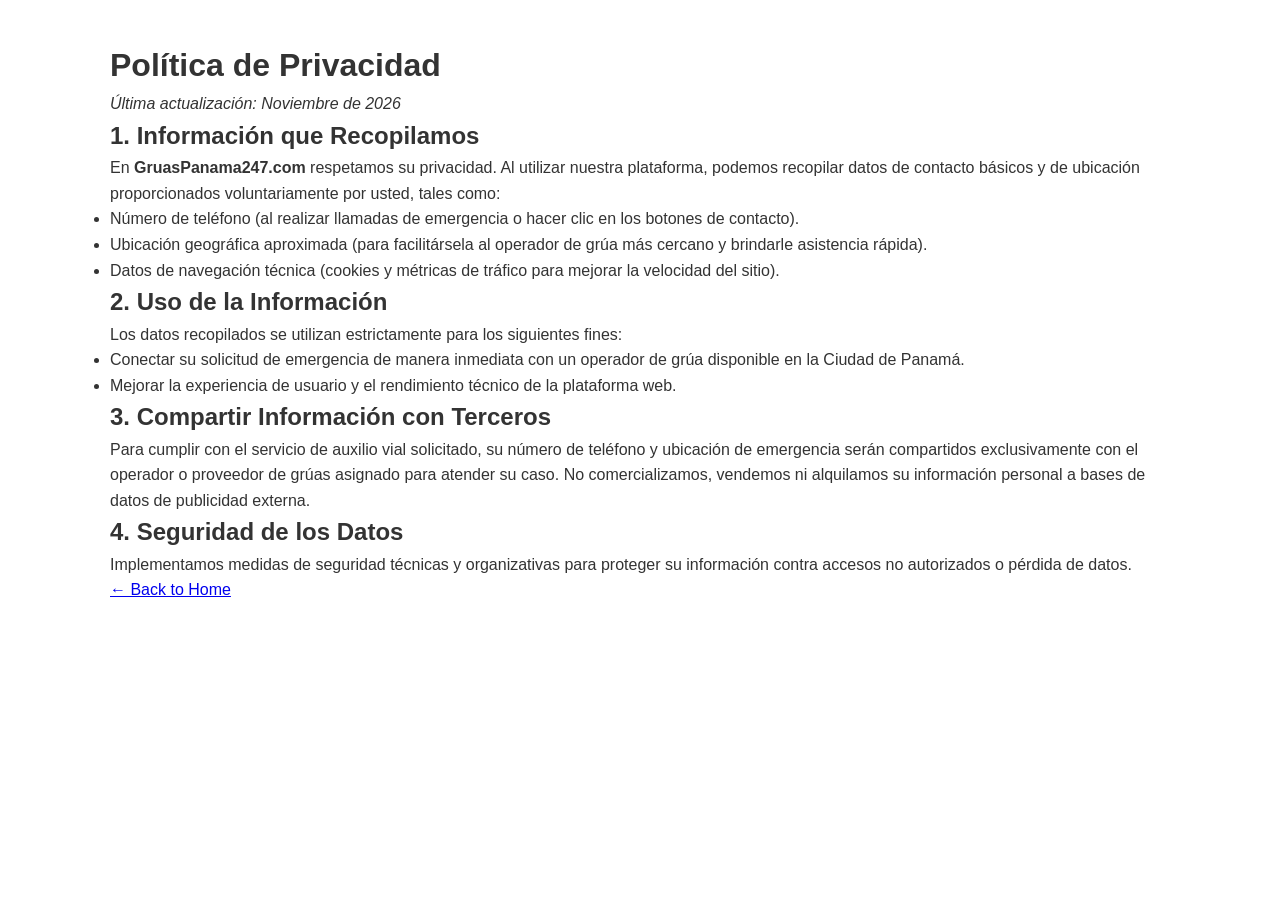
==== privacidad.html @ 0bf4a70d "index" ====
<!DOCTYPE html>
<html lang="es">
<head>
    <meta charset="UTF-8">
    <meta name="viewport" content="width=device-width, initial-scale=1.0">
    <title>Política de Privacidad | Grúas Panamá 24/7</title>
    <link rel="stylesheet" href="styles.css">
</head>
<body>
    <main class="container" style="padding: 40px 20px;">
        <h1>Política de Privacidad</h1>
        <p><em>Última actualización: Noviembre de 2026</em></p>

        <h2>1. Información que Recopilamos</h2>
        <p>En <strong>GruasPanama247.com</strong> respetamos su privacidad. Al utilizar nuestra plataforma, podemos recopilar datos de contacto básicos y de ubicación proporcionados voluntariamente por usted, tales como:</p>
        <ul>
            <li>Número de teléfono (al realizar llamadas de emergencia o hacer clic en los botones de contacto).</li>
            <li>Ubicación geográfica aproximada (para facilitársela al operador de grúa más cercano y brindarle asistencia rápida).</li>
            <li>Datos de navegación técnica (cookies y métricas de tráfico para mejorar la velocidad del sitio).</li>
        </ul>

        <h2>2. Uso de la Información</h2>
        <p>Los datos recopilados se utilizan estrictamente para los siguientes fines:</p>
        <ul>
            <li>Conectar su solicitud de emergencia de manera inmediata con un operador de grúa disponible en la Ciudad de Panamá.</li>
            <li>Mejorar la experiencia de usuario y el rendimiento técnico de la plataforma web.</li>
        </ul>

        <h2>3. Compartir Información con Terceros</h2>
        <p>Para cumplir con el servicio de auxilio vial solicitado, su número de teléfono y ubicación de emergencia serán compartidos exclusivamente con el operador o proveedor de grúas asignado para atender su caso. No comercializamos, vendemos ni alquilamos su información personal a bases de datos de publicidad externa.</p>

        <h2>4. Seguridad de los Datos</h2>
        <p>Implementamos medidas de seguridad técnicas y organizativas para proteger su información contra accesos no autorizados o pérdida de datos.</p>

        <a href="index.html" class="back-link">&larr; Back to Home</a>
    </main>
</body>
</html>
---- styles.css ----
:root {
    --primary: #111111;
    --accent: #E31B23;
    --accent-hover: #b51218;
    --bg-light: #F8F9FA;
    --text-main: #333333;
    --white: #FFFFFF;
}

* {
    box-sizing: border-box;
    margin: 0;
    padding: 0;
}

body {
    font-family: 'Inter', sans-serif;
    color: var(--text-main);
    background-color: var(--white);
    line-height: 1.6;
    padding-bottom: 70px; /* Espacio para el botón flotante en móvil */
}

.container {
    width: 100%;
    max-width: 1100px;
    margin: 0 auto;
    padding: 0 20px;
}

/* Header */
.header {
    background: var(--primary);
    color: var(--white);
    padding: 15px 0;
    position: sticky;
    top: 0;
    z-index: 100;
}

.header-content {
    display: flex;
    justify-content: space-between;
    align-items: center;
}

.logo {
    font-weight: 800;
    font-size: 1.2rem;
}

.highlight {
    color: var(--accent);
}

.top-call-btn {
    background-color: var(--accent);
    color: var(--white);
    padding: 8px 14px;
    border-radius: 4px;
    text-decoration: none;
    font-weight: 600;
    font-size: 0.9rem;
}

/* Hero Section */
.hero {
    background: linear-gradient(135deg, #111111 0%, #222222 100%);
    color: var(--white);
    padding: 50px 0;
}

.hero-container {
    display: grid;
    grid-template-columns: 1fr;
    gap: 30px;
}

.badge {
    background-color: rgba(227, 27, 35, 0.2);
    color: #ff4d55;
    padding: 6px 12px;
    border-radius: 20px;
    font-size: 0.85rem;
    font-weight: 600;
    display: inline-block;
    margin-bottom: 15px;
}

.hero-text h1 {
    font-size: 2rem;
    line-height: 1.2;
    margin-bottom: 15px;
}

.hero-text p {
    font-size: 1rem;
    color: #cccccc;
    margin-bottom: 25px;
}

.hero-cta {
    display: flex;
    flex-direction: column;
    gap: 10px;
}

.btn-primary {
    background-color: var(--accent);
    color: var(--white);
    padding: 16px 24px;
    border-radius: 6px;
    text-decoration: none;
    font-weight: 800;
    font-size: 1.1rem;
    text-align: center;
    box-shadow: 0 4px 15px rgba(227, 27, 35, 0.4);
    transition: background 0.2s;
}

.btn-primary:hover {
    background-color: var(--accent-hover);
}

.sub-cta {
    font-size: 0.85rem;
    color: #999999;
    text-align: center;
}

/* Hero Card Lateral */
.hero-card {
    background: rgba(255, 255, 255, 0.05);
    border: 1px solid rgba(255, 255, 255, 0.1);
    padding: 25px;
    border-radius: 8px;
}

.hero-card h3 {
    margin-bottom: 15px;
    font-size: 1.2rem;
}

.hero-card ul {
    list-style: none;
    margin-bottom: 20px;
}

.hero-card ul li {
    margin-bottom: 10px;
    font-size: 0.95rem;
    color: #dddddd;
}

.btn-secondary {
    display: block;
    background: transparent;
    color: var(--white);
    border: 1px solid var(--white);
    padding: 10px;
    text-align: center;
    text-decoration: none;
    border-radius: 4px;
    font-weight: 600;
}

/* Beneficios */
.benefits {
    padding: 50px 0;
    background-color: var(--bg-light);
    text-align: center;
}

.benefits h2 {
    font-size: 1.6rem;
    margin-bottom: 35px;
}

.benefits-grid {
    display: grid;
    grid-template-columns: 1fr;
    gap: 20px;
}

.benefit-box {
    background: var(--white);
    padding: 25px;
    border-radius: 8px;
    box-shadow: 0 2px 8px rgba(0,0,0,0.05);
}

.benefit-box .icon {
    font-size: 2rem;
    margin-bottom: 10px;
}

.benefit-box h3 {
    margin-bottom: 10px;
    font-size: 1.1rem;
}

.benefit-box p {
    font-size: 0.9rem;
    color: #666666;
}

/* Cobertura */
.coverage {
    padding: 40px 0;
    text-align: center;
}

.coverage h2 {
    font-size: 1.5rem;
    margin-bottom: 10px;
}

.coverage p {
    color: #666;
    margin-bottom: 20px;
}

.tags-container {
    display: flex;
    flex-wrap: wrap;
    justify-content: center;
    gap: 10px;
}

.tag {
    background: #eaeaea;
    padding: 8px 14px;
    border-radius: 20px;
    font-size: 0.85rem;
    font-weight: 600;
}

/* Footer */
.footer {
    background: #0a0a0a;
    color: #777;
    text-align: center;
    padding: 20px 0;
    font-size: 0.85rem;
}

/* Botón Flotante para Móviles */
.floating-cta {
    position: fixed;
    bottom: 0;
    left: 0;
    width: 100%;
    background: var(--accent);
    padding: 12px;
    text-align: center;
    z-index: 999;
    box-shadow: 0 -4px 10px rgba(0,0,0,0.2);
}

.float-btn {
    color: var(--white);
    text-decoration: none;
    font-weight: 800;
    font-size: 1rem;
    display: block;
    letter-spacing: 0.5px;
}

/* Media Queries para Escritorio */
@media (min-width: 768px) {
    .hero-container {
        grid-template-columns: 1.2fr 0.8fr;
        align-items: center;
    }
    .hero-text h1 {
        font-size: 2.5rem;
    }
    .benefits-grid {
        grid-template-columns: repeat(3, 1fr);
    }
    .floating-cta {
        display: none;
    }
    body {
        padding-bottom: 0;
    }
}
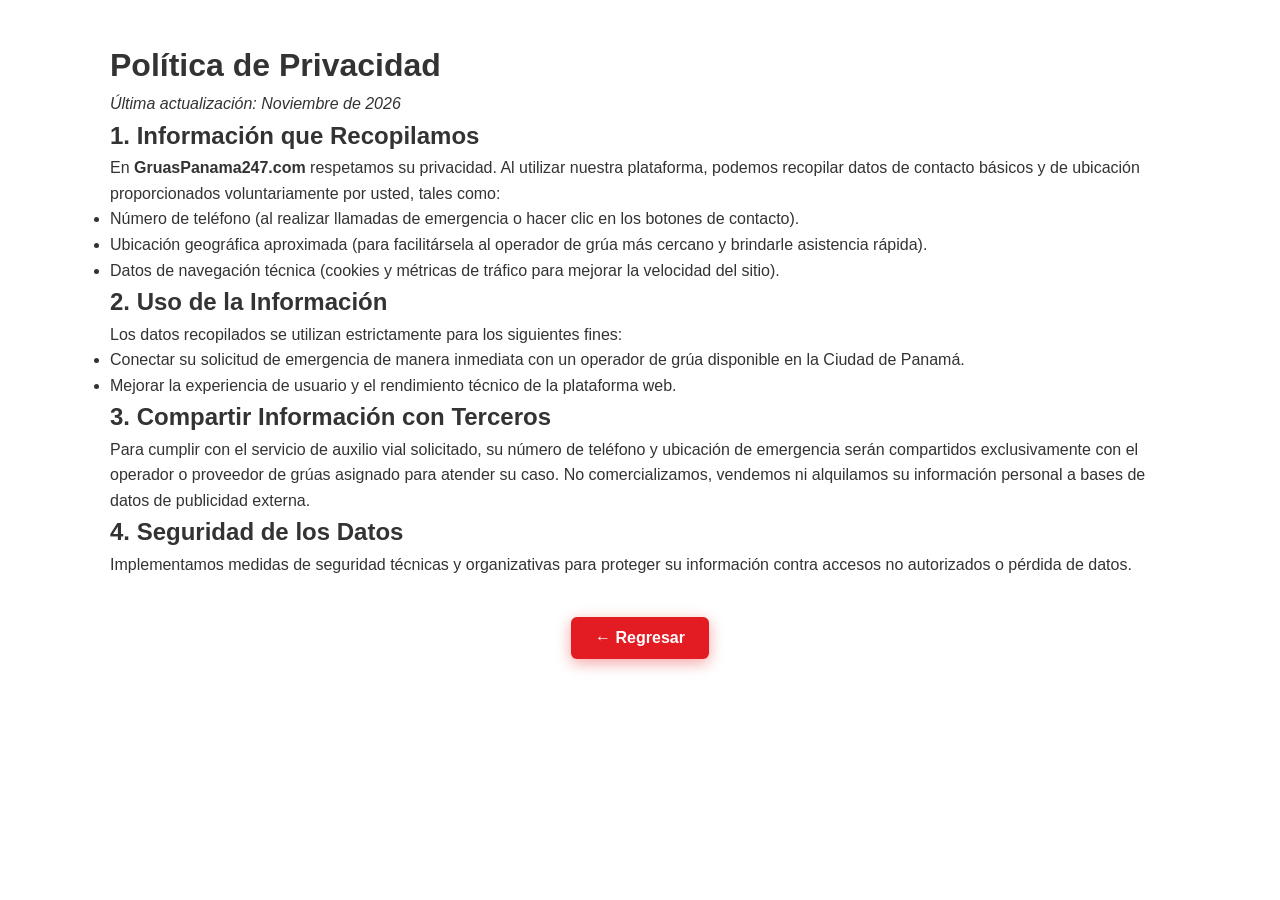
==== commit 529113e6: "index" ====
--- a/privacidad.html
+++ b/privacidad.html
@@ -32,7 +32,9 @@
         <h2>4. Seguridad de los Datos</h2>
         <p>Implementamos medidas de seguridad técnicas y organizativas para proteger su información contra accesos no autorizados o pérdida de datos.</p>
 
-        <a href="index.html" class="back-link">&larr; Back to Home</a>
+<div style="margin-top: 40px; text-align: center;">
+            <button onclick="history.back()" class="btn-primary" style="display: inline-block; text-decoration: none; padding: 12px 24px; border: none; cursor: pointer; font-size: 1rem;">← Regresar</button>
+        </div>
     </main>
 </body>
 </html>
